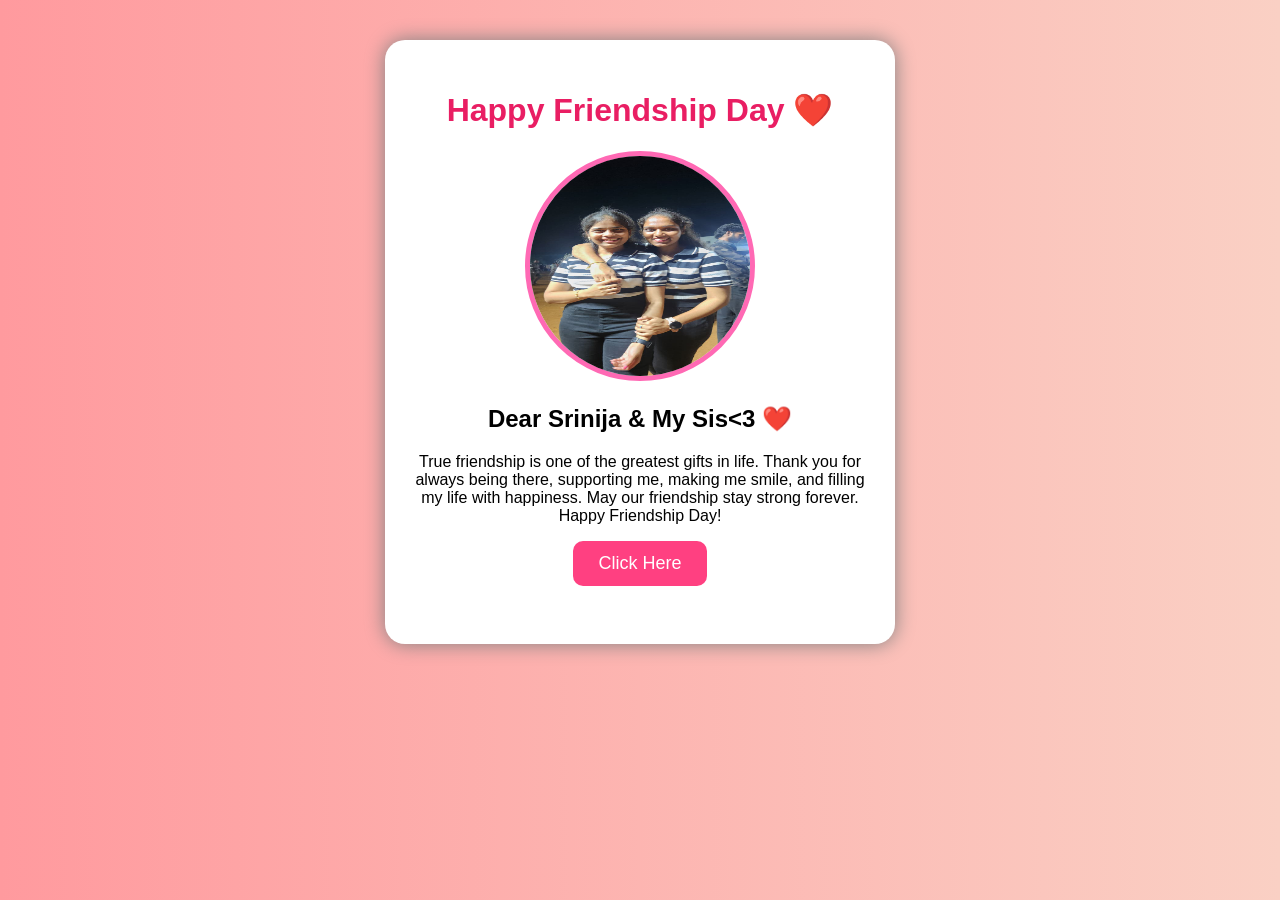
==== index.html @ fae71a1a "Add files via upload" ====
<!DOCTYPE html>
<html>

<head>
    <title>Happy Friendship Day</title>

    <link rel="stylesheet" href="style.css">
</head>

<body>

<div class="card">

<h1>Happy Friendship Day ❤️</h1>

<img src="friend.jpg" alt="Friend Photo">

<h2 id="name"></h2>

<p>

True friendship is one of the greatest gifts in life.
Thank you for always being there, supporting me,
making me smile, and filling my life with happiness.

May our friendship stay strong forever.

Happy Friendship Day!

</p>

<button onclick="showWish()">Click Here</button>

<h3 id="wish"></h3>

</div>

<script src="script.js"></script>

</body>
</html>
---- style.css ----
body{

background:linear-gradient(to right,#ff9a9e,#fad0c4);

font-family:Arial;

text-align:center;

}

.card{

background:white;

width:450px;

margin:auto;

margin-top:40px;

padding:30px;

border-radius:20px;

box-shadow:0 0 20px gray;

}

img{

width:220px;

height:220px;

border-radius:50%;

border:5px solid hotpink;

}

button{

padding:12px 25px;

font-size:18px;

background:#ff4081;

color:white;

border:none;

border-radius:10px;

cursor:pointer;

}

button:hover{

background:#d81b60;

}

h1{

color:#e91e63;

}

h3{

color:green;

font-size:28px;

}
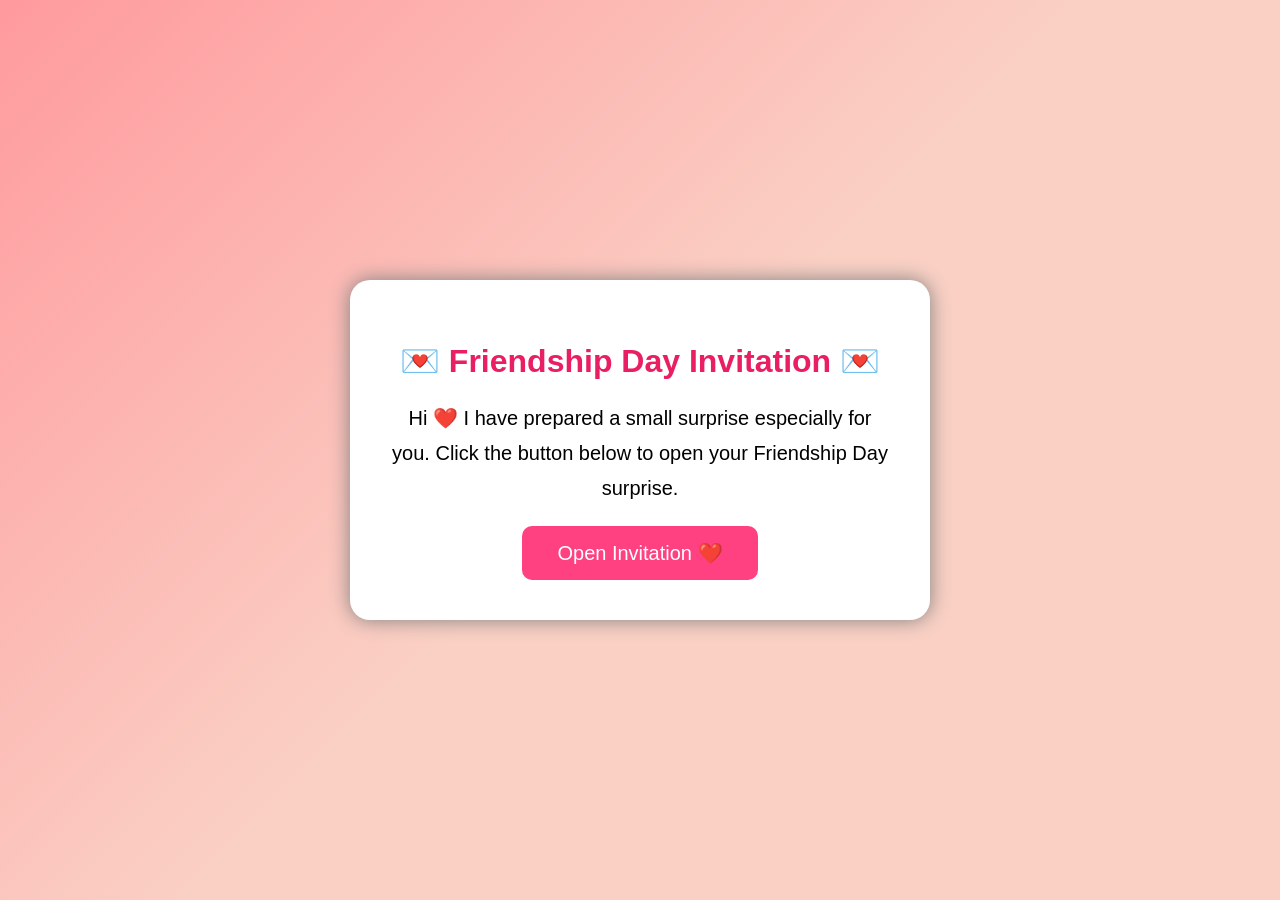
==== commit 17818d86: "Add files via upload" ====
--- a/index.html
+++ b/index.html
@@ -1,41 +1,103 @@
 <!DOCTYPE html>
-<html>
+<html lang="en">
+<head>
+<meta charset="UTF-8">
+<meta name="viewport" content="width=device-width, initial-scale=1.0">
+<title>Special Invitation</title>
 
-<head>
-    <title>Happy Friendship Day</title>
+<style>
 
-    <link rel="stylesheet" href="style.css">
+body{
+margin:0;
+padding:0;
+font-family:Arial;
+display:flex;
+justify-content:center;
+align-items:center;
+height:100vh;
+background:linear-gradient(135deg,#ff9a9e,#fad0c4,#fad0c4);
+}
+
+.card{
+
+width:500px;
+background:white;
+padding:40px;
+border-radius:20px;
+text-align:center;
+box-shadow:0px 0px 20px gray;
+
+}
+
+h1{
+
+color:#e91e63;
+
+}
+
+p{
+
+font-size:20px;
+line-height:35px;
+
+}
+
+button{
+
+padding:15px 35px;
+font-size:20px;
+background:#ff4081;
+color:white;
+border:none;
+border-radius:10px;
+cursor:pointer;
+
+}
+
+button:hover{
+
+background:#d81b60;
+
+}
+
+</style>
+
 </head>
 
 <body>
 
 <div class="card">
 
-<h1>Happy Friendship Day ❤️</h1>
-
-<img src="friend.jpg" alt="Friend Photo">
-
-<h2 id="name"></h2>
+<h1>💌 Friendship Day Invitation 💌</h1>
 
 <p>
 
-True friendship is one of the greatest gifts in life.
-Thank you for always being there, supporting me,
-making me smile, and filling my life with happiness.
+Hi ❤️
 
-May our friendship stay strong forever.
+I have prepared a small surprise especially for you.
 
-Happy Friendship Day!
+Click the button below to open your Friendship Day surprise.
 
 </p>
 
-<button onclick="showWish()">Click Here</button>
+<button onclick="openWish()">
 
-<h3 id="wish"></h3>
+Open Invitation ❤️
+
+</button>
 
 </div>
 
-<script src="script.js"></script>
+<script>
+
+function openWish(){
+
+window.location.href="wish.html";
+
+}
+
+</script>
 
 </body>
+
 </html>
